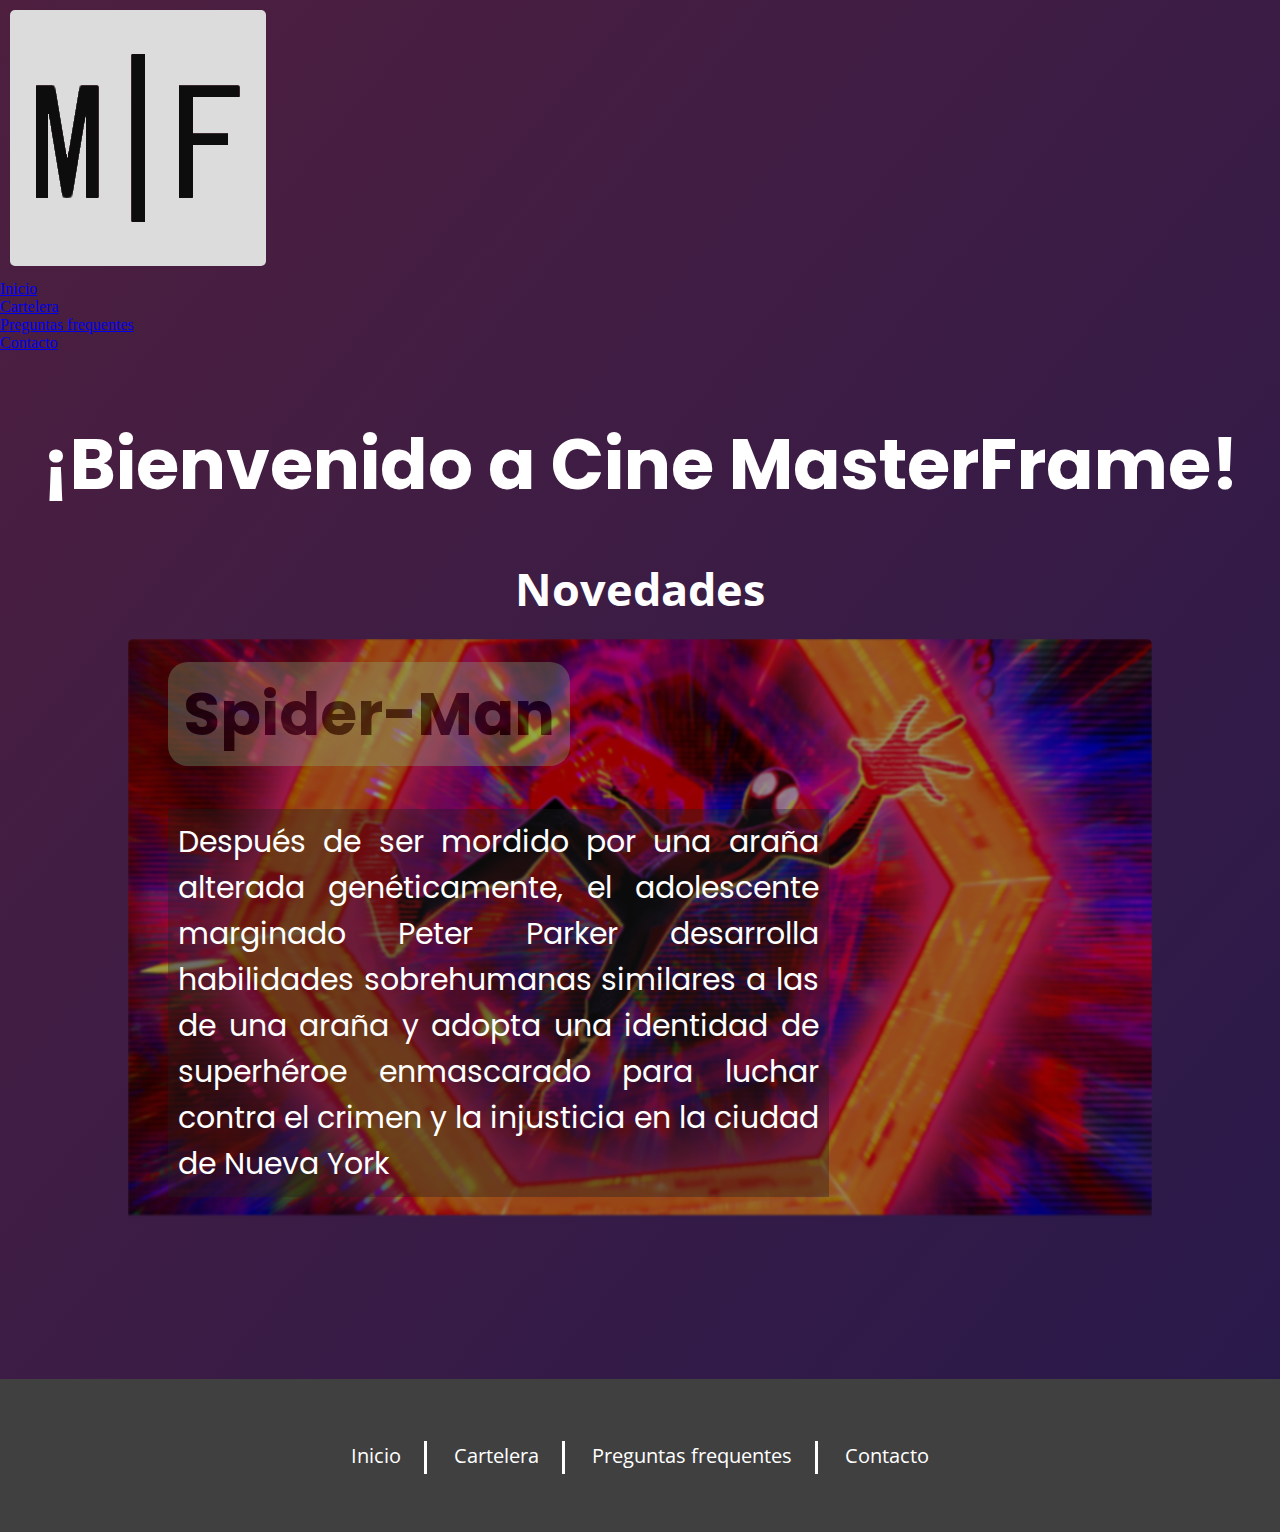
==== index.html @ a343399d "Nuevo logo" ====
<!DOCTYPE html>
<html lang="en">

<head>
    <meta charset="UTF-8">
    <meta name="viewport" content="width=device-width, initial-scale=1.0">
    <link rel="stylesheet" href="./assets/css/styles.css">
    <link rel="preconnect" href="https://fonts.googleapis.com">
    <link rel="preconnect" href="https://fonts.gstatic.com" crossorigin>
    <link href="https://fonts.googleapis.com/css2?family=Open+Sans:ital,wght@0,600;1,400&family=Poppins:ital,wght@0,300;0,400;0,700;1,400&display=swap" rel="stylesheet">
    <link rel="stylesheet" href="https://cdnjs.cloudflare.com/ajax/libs/font-awesome/6.4.2/css/all.min.css">
    <script src="./assets/js/slider.js"></script>
    <link rel="icon" type="image/x-icon" href="./assets/img/logo/icon-mf.ico">

    <title>Inicio | Cine MasterFrame</title>
</head>

<body>
    <header id="header">
		<div id="navbar">
			<div id="logo-container">
				<img src="./assets/img/logo/logo-mf.png" class="logo" alt="MasterFrame logo">
			</div>
			<ul>
				<li><a href="#header">Inicio</a></li>
				<li><a href="./pages/cartelera.html">Cartelera</a></li>
				<li><a href="./pages/servicios.html">Preguntas frequentes</a></li>
				<li><a href="./pages/contacto.html">Contacto</a></li>
			</ul>
		</div>
    </header>
      
	<main>
		<h1 class="titulo-pagina">¡Bienvenido a Cine MasterFrame!</h1>

		<h2>Novedades</h2>

		<section class="novedades">
			<div class="slide">
				<div class="info-slide">
					<h3></h3>
					<p></p>
				</div>
				<div class="image-container">
					<img class="slide-image" src="data:," alt="">
				</div>
			</div>
		</section>
	</main>

	<footer>
		<div class="contenido-footer">
			<ul id="lista-footer">
				<li><a href="#header">Inicio</a></li>   
				<li><a href="./pages/cartelera.html">Cartelera</a></li>
				<li><a href="./pages/servicios.html">Preguntas frequentes</a></li>
				<li><a href="./pages/contacto.html">Contacto</a></li>
			</ul>
		</div>
	</footer>
</body>

</html>
---- assets/css/styles.css ----
@import 'animation.css';
@import 'slider.css';
@import 'cards.css';
@import 'peliculas.css';
@import 'faq.css';

/* saco configuraciones por defecto de CSS */
* {
	margin: 0;
	padding: 0;
	box-sizing: border-box;
}

/* creo variables para las fuentes de google fonts */
:root {
	--poppins: 'Poppins', sans-serif;
	--open-sans: 'Open Sans', sans-serif;
	--negro: #0D0D0D;
	--grisoscuro: #404040;
	--grisclaro: #D9D9D9;
	--blanco: #F2F2F2;
	--padding-container: 50px 0;
}

body {
	background-image: linear-gradient(to bottom right, #4e1f3f, #27194b);
	display: flex;
	min-height: 100svh;
	flex-direction: column;
}

main {
	flex: 1;
}

/* estilo para el header y nav */

.navbar {
	background-color: var(--negro);
	padding: 5px 35px;
	align-items: center;
	display: flex;
	height: 100px;
	justify-content: space-between;
}

.logo-container {
	height: 100%;
}

.logo {
	border-radius: 15px;
    height: 100%;
	cursor: pointer;
	padding: 10px;
}

/* magia en el nav */

.navbar ul li {
	list-style: none;
	display: inline-block;
	margin: 0 20px;
}

.navbar ul li a {
	font-size: 2.2rem;
	color: var(--blanco);
	text-decoration: none;
	font-family: var(--open-sans);
	text-transform: uppercase;
	padding-bottom: 5px;
	border-bottom: 3px solid rgba(0,0,0,0);
	transition: border-bottom-color 1.5s;
}

.navbar ul li a:hover {
	color: var(--grisclaro);
	border-bottom-color: var(--blanco);
}

/* estilos para cada section*/

section {
	background-color: #c185d400;
	max-width: 80svw;
	margin: 20px auto;
	padding: 10px 40px 40px 30px;
	text-align: justify;
	text-justify: inter-word;
	border-radius: 40px;
}

h1 {
	text-align: center;
}

h2 {
	font-family: var(--open-sans);
	text-align: center;
	color: white;
	font-size: 45px;
	padding-top: 20px;
}

.titulo-pagina {
    font-size: 70px;
	padding-top: 60px;
    padding-bottom: 20px;
    font-family: var(--poppins);
    color: white;
}

p {
	font-family: var(--open-sans);
	font-size: 35px;
}

form {
	display: flex;
	flex-direction: column;
	flex-flow: wrap;
	align-items: center;
	background: #e2e2e2;
	justify-content: space-around;
	border-radius: 10px;
	margin: 0 auto;
	width: 70%;
	padding: 40px 0;
}

fieldset {
	width: 90%;
	margin: auto;
	margin-bottom: 20px;
	padding: 10px;
}

.form-group {
	display: flex;
	flex-direction: row;
	justify-content: space-between;
	padding: 10px 15px;
}

input, select, textarea {
	padding: 8px 15px;
	border: 1px solid grey;
	border-radius: 20px;
}

textarea {
	resize: vertical;
	min-height: 100px;
}

.box-comentario {
	flex: 0 0 100%;
	display: flex;
	flex-direction: column;
}
.item > input {
	flex-grow: 3;
}

label {
	font-family: var(--poppins);
	display: block;
	padding-bottom: 10px; 
}

.item {
	flex: 0 0 45%;
	display: flex;
	flex-direction: column;
}

legend {
	font-family: var(--poppins);
	margin-left: 20px;
	background-color: #add3b6;
	padding: 5px 10px;
	border-radius: 10px;
}

.form-registro {
	display: flex;
	flex-direction: column;
	flex-flow: wrap;
	align-items: center;
	background: #e2e2e2;
	padding: 35px;
	border-radius: 10px;
}

input:not([type="radio"]):hover, select:hover {
	border: 1px solid rgb(0, 0, 0);
}

form > button {
	padding: 10px;
	border-radius: 25px;
	border: none;
	color: white;
	display: inline-block;
	cursor: pointer;
	padding: 15px 35px;
	font-size: 15px;
	font-family: var(--open-sans);
}

button[type="submit"] {
	background-color: #5fcc63;
}

button[type="submit"]:hover {
	background-color: #5dec62;
}

button[type="reset"] {
	background-color: #cf2f2f;
}

button[type="reset"]:hover {
	background-color: #f73838;
}

.notificacion {
	animation: fadeOut 1.5s 5s forwards;
	opacity: 0.95;
	position: fixed;
	bottom: 25px;
	right: 25px;
	font-family: var(--open-sans);
	font-size: 17px;
	color: white;
	padding: 15px;
	border-radius: 10px;
	display: flex;
	align-items: center;
}

.exito {
	background-color: #4ec050;
}

.fallo {
	background-color: rgb(228, 72, 72);
}

.notificacion > i {
	margin-right: 10px;
	font-size: 30px;
}

.fa-check {
	color: #0b7224;
}

.fa-xmark {
	color: #970505;
}

/* aca le doy margen cuando voy bajando con el navegador y que el efecto sea agradable a la vista*/
section [id] {
	scroll-margin-top: 25px;
}

html {
	scroll-behavior: smooth;
}

/* Footer */
footer {
	background-color: var(--grisoscuro);
	height: 20svh;
	height: 17svh;
	display: flex;
	justify-content: center;
	align-items: center;
}

#lista-footer > li {
	padding: 8px;
	display: inline;
}

#lista-footer > li > a:hover {
	color: var(--grisclaro);
	text-decoration: underline;
	text-underline-offset: 4px;
}

#lista-footer > li > a {
	color: white;
	margin: 15px;
	text-decoration: none;
	font-size: 20px;
	font-family: var(--open-sans);
}

#lista-footer > li:not(:last-child) {
	border-right: 3px solid white;
}
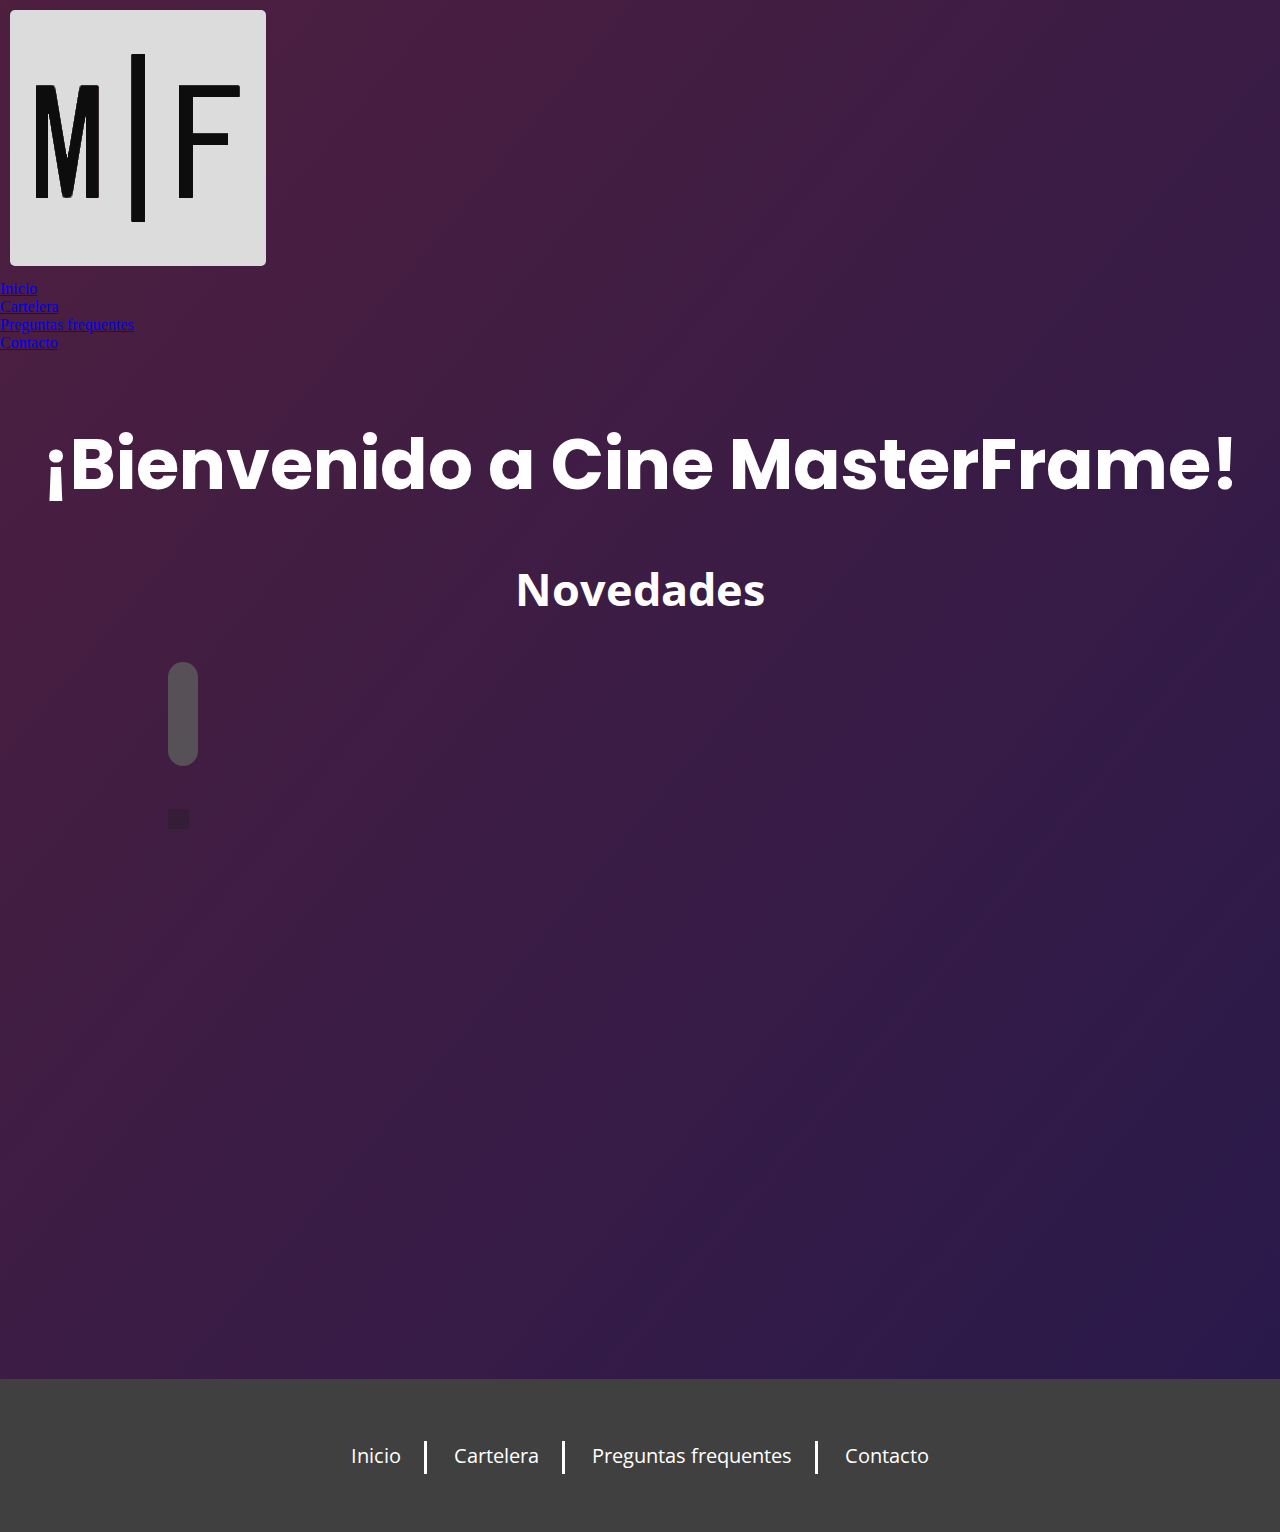
==== commit 2a78e580: "Cambiar slider.js a index.js, unificar json" ====
--- a/index.html
+++ b/index.html
@@ -9,8 +9,8 @@
     <link rel="preconnect" href="https://fonts.gstatic.com" crossorigin>
     <link href="https://fonts.googleapis.com/css2?family=Open+Sans:ital,wght@0,600;1,400&family=Poppins:ital,wght@0,300;0,400;0,700;1,400&display=swap" rel="stylesheet">
     <link rel="stylesheet" href="https://cdnjs.cloudflare.com/ajax/libs/font-awesome/6.4.2/css/all.min.css">
-    <script src="./assets/js/slider.js"></script>
     <link rel="icon" type="image/x-icon" href="./assets/img/logo/icon-mf.ico">
+    <script src="./assets/js/index.js"></script>
 
     <title>Inicio | Cine MasterFrame</title>
 </head>
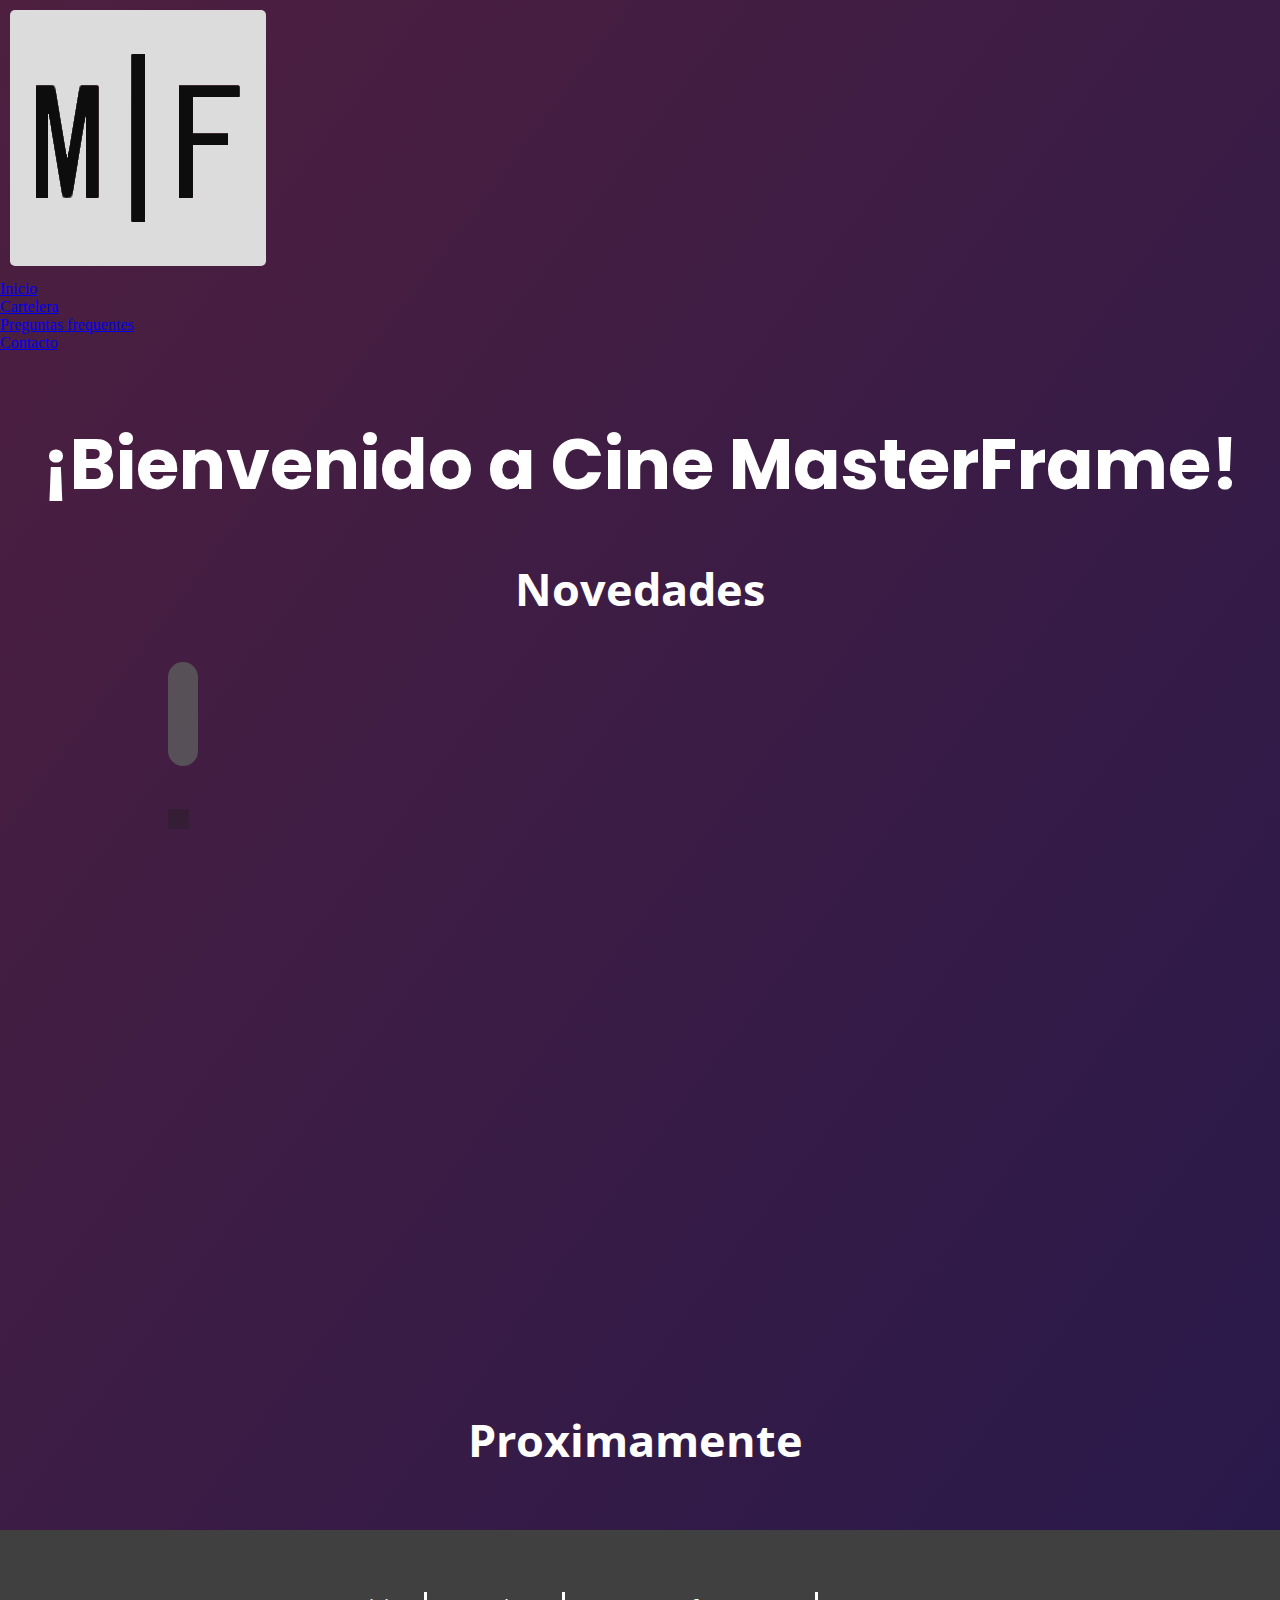
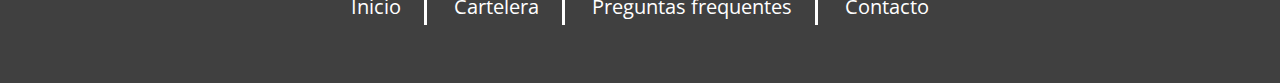
==== commit 0ea630d2: "Incluir trailers en index.html" ====
--- a/index.html
+++ b/index.html
@@ -46,17 +46,22 @@
 				</div>
 			</div>
 		</section>
+
+		<section id="trailers">
+			<h2>Proximamente</h2>
+
+			<div id="trailers-container">
+			</div>
+		</section>
 	</main>
 
 	<footer>
-		<div class="contenido-footer">
-			<ul id="lista-footer">
-				<li><a href="#header">Inicio</a></li>   
-				<li><a href="./pages/cartelera.html">Cartelera</a></li>
-				<li><a href="./pages/servicios.html">Preguntas frequentes</a></li>
-				<li><a href="./pages/contacto.html">Contacto</a></li>
-			</ul>
-		</div>
+		<ul id="lista-footer">
+			<li><a href="#header">Inicio</a></li>   
+			<li><a href="./pages/cartelera.html">Cartelera</a></li>
+			<li><a href="./pages/servicios.html">Preguntas frequentes</a></li>
+			<li><a href="./pages/contacto.html">Contacto</a></li>
+		</ul>
 	</footer>
 </body>
 
--- a/assets/css/styles.css
+++ b/assets/css/styles.css
@@ -5,6 +5,7 @@
 @import 'faq.css';
 
 /* saco configuraciones por defecto de CSS */
+
 * {
 	margin: 0;
 	padding: 0;
@@ -12,6 +13,7 @@
 }
 
 /* creo variables para las fuentes de google fonts */
+
 :root {
 	--poppins: 'Poppins', sans-serif;
 	--open-sans: 'Open Sans', sans-serif;
@@ -79,7 +81,7 @@
 	border-bottom-color: var(--blanco);
 }
 
-/* estilos para cada section*/
+/* estilos para cada section */
 
 section {
 	background-color: #c185d400;
@@ -271,6 +273,7 @@
 }
 
 /* Footer */
+
 footer {
 	background-color: var(--grisoscuro);
 	height: 20svh;
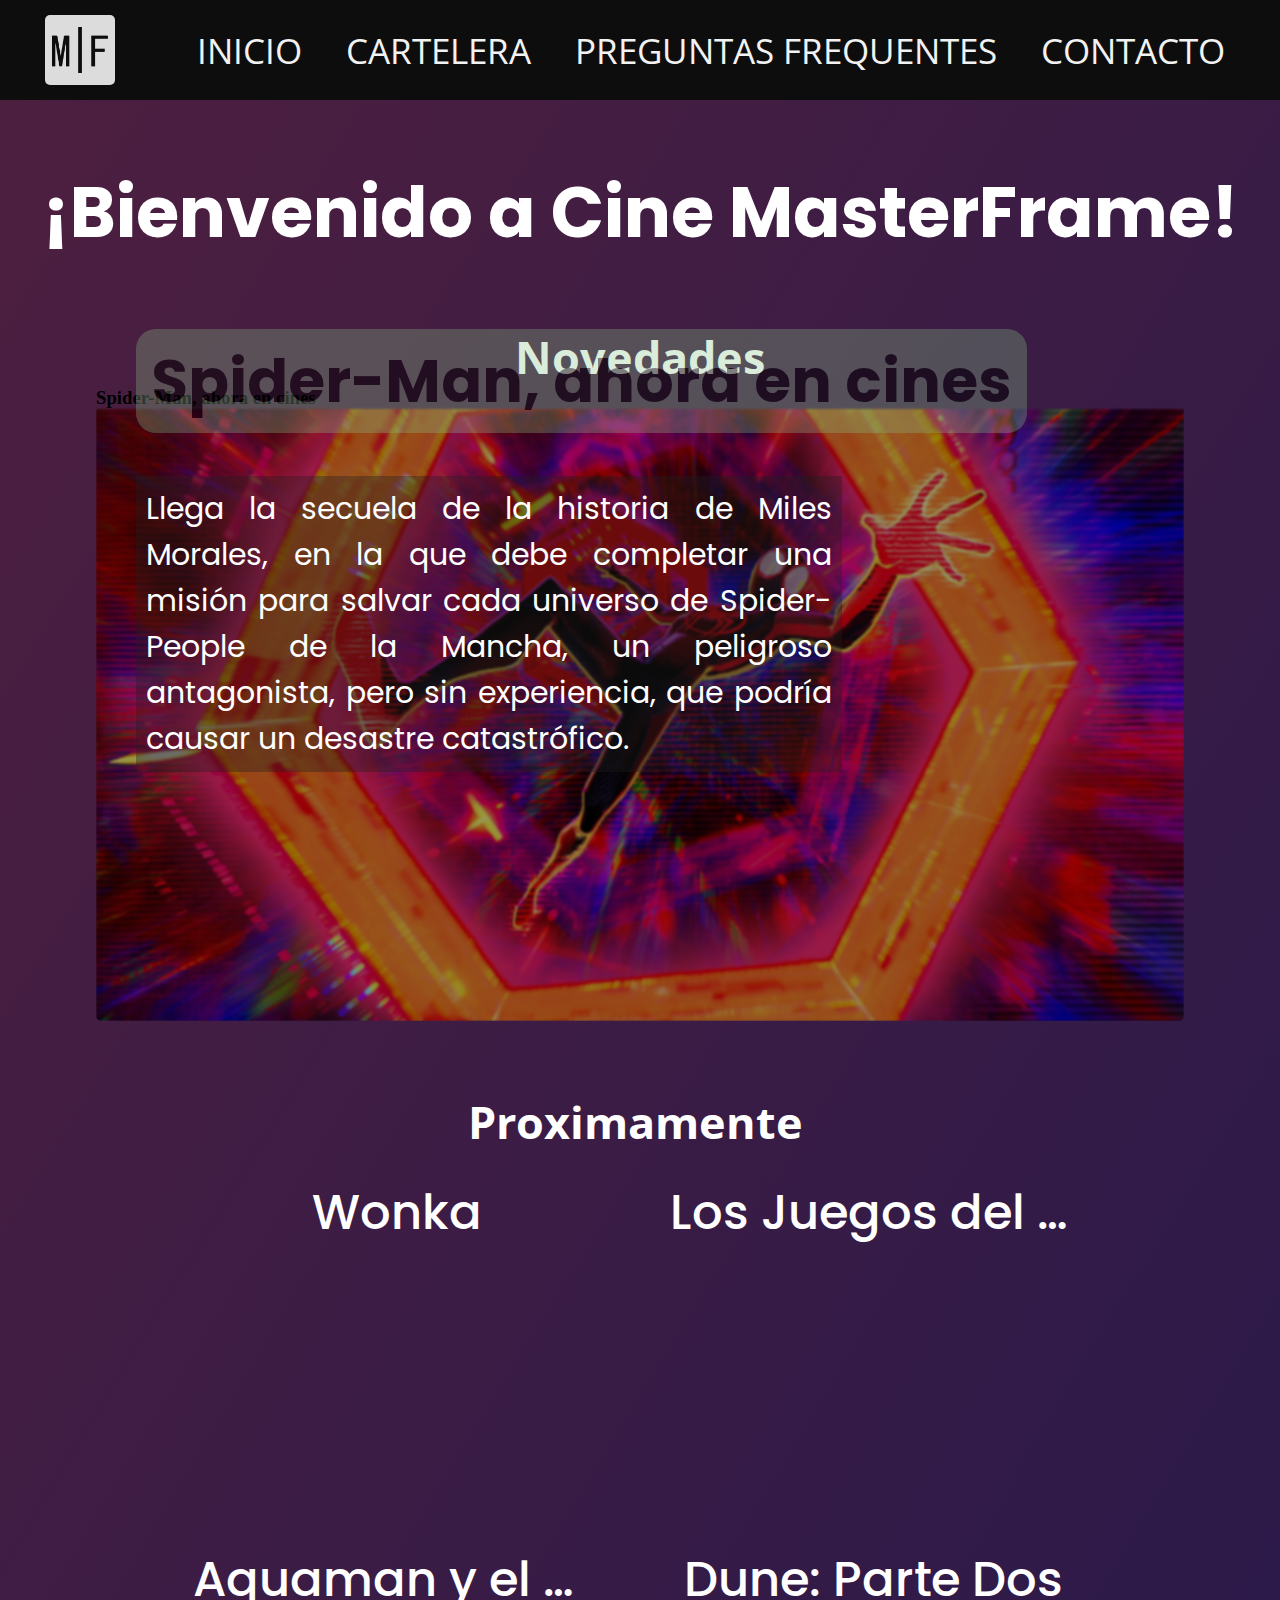
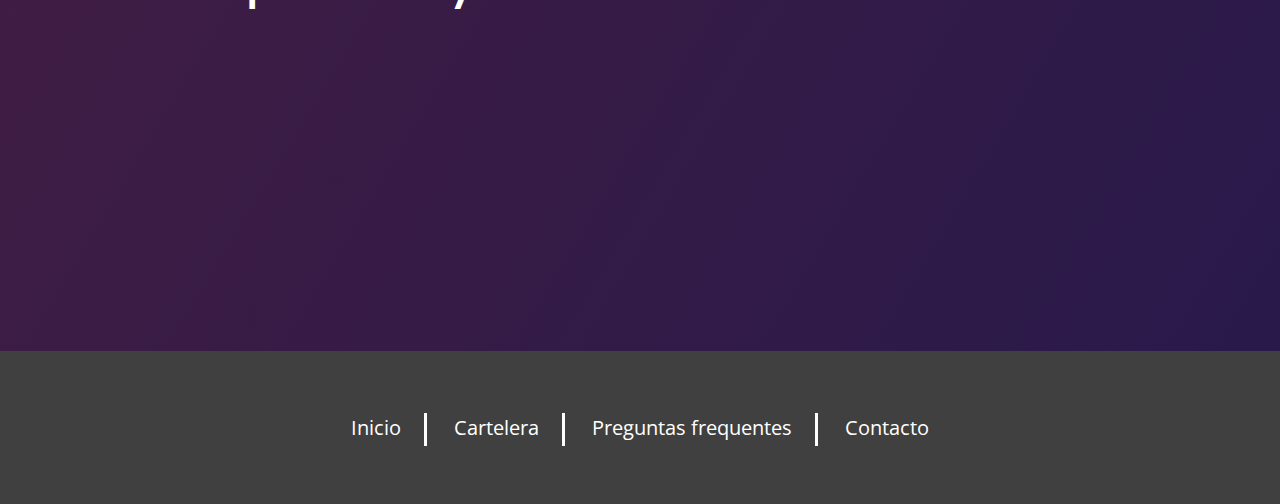
==== commit 7e001f41: "Cambias algunas clases por IDs" ====
--- a/index.html
+++ b/index.html
@@ -33,16 +33,21 @@
 	<main>
 		<h1 class="titulo-pagina">¡Bienvenido a Cine MasterFrame!</h1>
 
-		<h2>Novedades</h2>
+		
 
-		<section class="novedades">
-			<div class="slide">
-				<div class="info-slide">
+		<section id="novedades">
+			<h2>Novedades</h2>
+
+			<div id="slide">
+				<h3 id="titulo"></h3>
+
+				<div id="info-slide">
 					<h3></h3>
 					<p></p>
 				</div>
-				<div class="image-container">
-					<img class="slide-image" src="data:," alt="">
+
+				<div id="image-container">
+					<img id="slide-image" src="data:," alt="">
 				</div>
 			</div>
 		</section>
--- a/assets/css/styles.css
+++ b/assets/css/styles.css
@@ -1,8 +1,8 @@
-@import 'animation.css';
+@import './contacto/formulario.css';
+@import './cartelera/cartelera.css';
 @import 'slider.css';
-@import 'cards.css';
-@import 'peliculas.css';
-@import 'faq.css';
+@import './faq/faq.css';
+@import 'trailers.css';
 
 /* saco configuraciones por defecto de CSS */
 
@@ -37,7 +37,7 @@
 
 /* estilo para el header y nav */
 
-.navbar {
+#navbar {
 	background-color: var(--negro);
 	padding: 5px 35px;
 	align-items: center;
@@ -46,7 +46,7 @@
 	justify-content: space-between;
 }
 
-.logo-container {
+#logo-container {
 	height: 100%;
 }
 
@@ -59,13 +59,13 @@
 
 /* magia en el nav */
 
-.navbar ul li {
+#navbar ul li {
 	list-style: none;
 	display: inline-block;
 	margin: 0 20px;
 }
 
-.navbar ul li a {
+#navbar ul li a {
 	font-size: 2.2rem;
 	color: var(--blanco);
 	text-decoration: none;
@@ -76,7 +76,7 @@
 	transition: border-bottom-color 1.5s;
 }
 
-.navbar ul li a:hover {
+#navbar ul li a:hover {
 	color: var(--grisclaro);
 	border-bottom-color: var(--blanco);
 }
@@ -118,152 +118,8 @@
 	font-size: 35px;
 }
 
-form {
-	display: flex;
-	flex-direction: column;
-	flex-flow: wrap;
-	align-items: center;
-	background: #e2e2e2;
-	justify-content: space-around;
-	border-radius: 10px;
-	margin: 0 auto;
-	width: 70%;
-	padding: 40px 0;
-}
+/* aca le doy margen cuando voy bajando con el navegador y que el efecto sea agradable a la vista */
 
-fieldset {
-	width: 90%;
-	margin: auto;
-	margin-bottom: 20px;
-	padding: 10px;
-}
-
-.form-group {
-	display: flex;
-	flex-direction: row;
-	justify-content: space-between;
-	padding: 10px 15px;
-}
-
-input, select, textarea {
-	padding: 8px 15px;
-	border: 1px solid grey;
-	border-radius: 20px;
-}
-
-textarea {
-	resize: vertical;
-	min-height: 100px;
-}
-
-.box-comentario {
-	flex: 0 0 100%;
-	display: flex;
-	flex-direction: column;
-}
-.item > input {
-	flex-grow: 3;
-}
-
-label {
-	font-family: var(--poppins);
-	display: block;
-	padding-bottom: 10px; 
-}
-
-.item {
-	flex: 0 0 45%;
-	display: flex;
-	flex-direction: column;
-}
-
-legend {
-	font-family: var(--poppins);
-	margin-left: 20px;
-	background-color: #add3b6;
-	padding: 5px 10px;
-	border-radius: 10px;
-}
-
-.form-registro {
-	display: flex;
-	flex-direction: column;
-	flex-flow: wrap;
-	align-items: center;
-	background: #e2e2e2;
-	padding: 35px;
-	border-radius: 10px;
-}
-
-input:not([type="radio"]):hover, select:hover {
-	border: 1px solid rgb(0, 0, 0);
-}
-
-form > button {
-	padding: 10px;
-	border-radius: 25px;
-	border: none;
-	color: white;
-	display: inline-block;
-	cursor: pointer;
-	padding: 15px 35px;
-	font-size: 15px;
-	font-family: var(--open-sans);
-}
-
-button[type="submit"] {
-	background-color: #5fcc63;
-}
-
-button[type="submit"]:hover {
-	background-color: #5dec62;
-}
-
-button[type="reset"] {
-	background-color: #cf2f2f;
-}
-
-button[type="reset"]:hover {
-	background-color: #f73838;
-}
-
-.notificacion {
-	animation: fadeOut 1.5s 5s forwards;
-	opacity: 0.95;
-	position: fixed;
-	bottom: 25px;
-	right: 25px;
-	font-family: var(--open-sans);
-	font-size: 17px;
-	color: white;
-	padding: 15px;
-	border-radius: 10px;
-	display: flex;
-	align-items: center;
-}
-
-.exito {
-	background-color: #4ec050;
-}
-
-.fallo {
-	background-color: rgb(228, 72, 72);
-}
-
-.notificacion > i {
-	margin-right: 10px;
-	font-size: 30px;
-}
-
-.fa-check {
-	color: #0b7224;
-}
-
-.fa-xmark {
-	color: #970505;
-}
-
-/* aca le doy margen cuando voy bajando con el navegador y que el efecto sea agradable a la vista*/
 section [id] {
 	scroll-margin-top: 25px;
 }
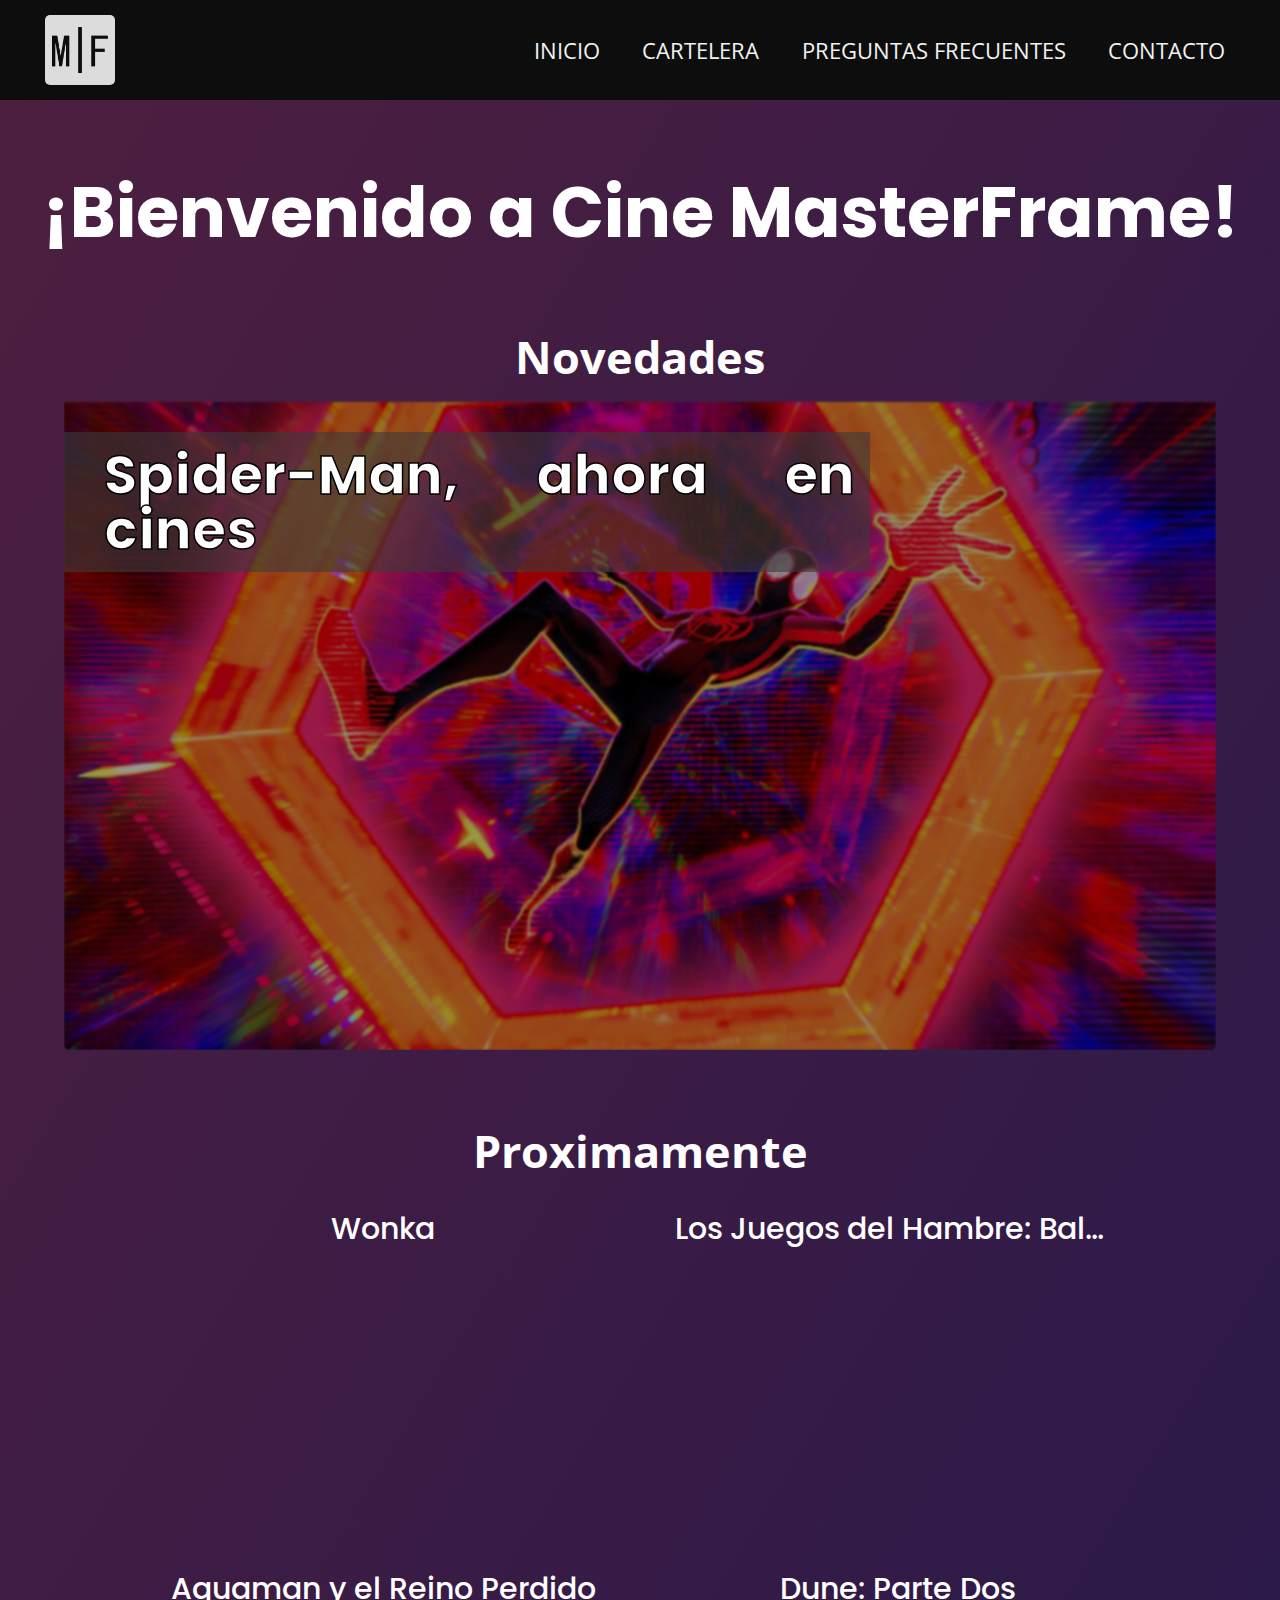
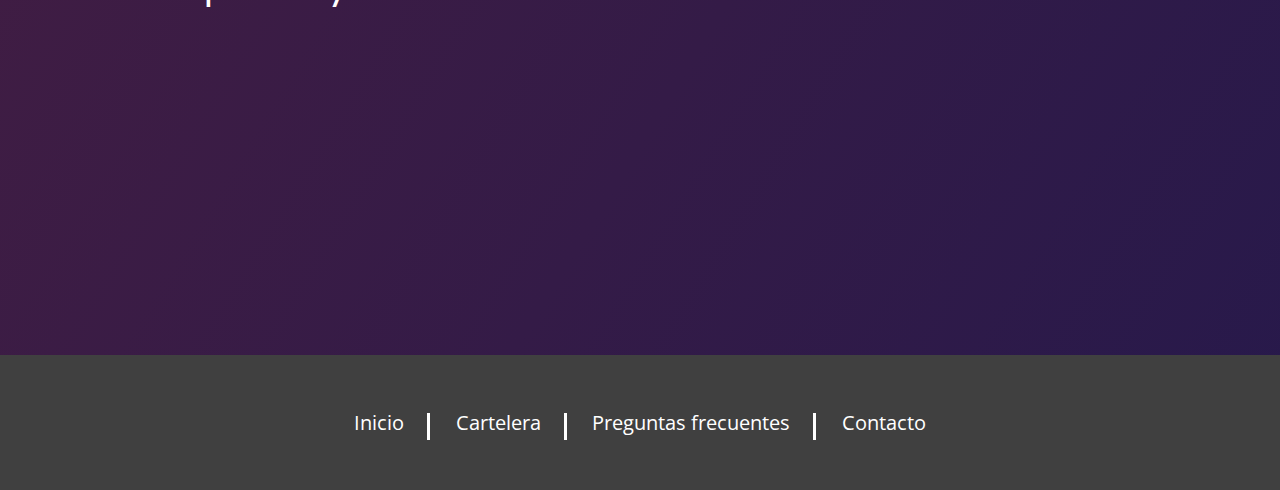
==== commit da722d19: "Typo" ====
--- a/index.html
+++ b/index.html
@@ -24,7 +24,7 @@
 			<ul>
 				<li><a href="#header">Inicio</a></li>
 				<li><a href="./pages/cartelera.html">Cartelera</a></li>
-				<li><a href="./pages/servicios.html">Preguntas frequentes</a></li>
+				<li><a href="./pages/servicios.html">Preguntas frecuentes</a></li>
 				<li><a href="./pages/contacto.html">Contacto</a></li>
 			</ul>
 		</div>
@@ -64,7 +64,7 @@
 		<ul id="lista-footer">
 			<li><a href="#header">Inicio</a></li>   
 			<li><a href="./pages/cartelera.html">Cartelera</a></li>
-			<li><a href="./pages/servicios.html">Preguntas frequentes</a></li>
+			<li><a href="./pages/servicios.html">Preguntas frecuentes</a></li>
 			<li><a href="./pages/contacto.html">Contacto</a></li>
 		</ul>
 	</footer>
--- a/assets/css/styles.css
+++ b/assets/css/styles.css
@@ -24,6 +24,11 @@
 	--padding-container: 50px 0;
 }
 
+html {
+	scroll-behavior: smooth;
+	font-size: 62.5%;
+}
+
 body {
 	background-image: linear-gradient(to bottom right, #4e1f3f, #27194b);
 	display: flex;
@@ -85,11 +90,10 @@
 
 section {
 	background-color: #c185d400;
-	max-width: 80svw;
+	max-width: 85svw;
 	margin: 20px auto;
-	padding: 10px 40px 40px 30px;
+	padding: 10px 30px 30px 30px;
 	text-align: justify;
-	text-justify: inter-word;
 	border-radius: 40px;
 }
 
@@ -106,7 +110,7 @@
 }
 
 .titulo-pagina {
-    font-size: 70px;
+    font-size: 7rem;
 	padding-top: 60px;
     padding-bottom: 20px;
     font-family: var(--poppins);
@@ -124,19 +128,18 @@
 	scroll-margin-top: 25px;
 }
 
-html {
-	scroll-behavior: smooth;
-}
-
 /* Footer */
 
 footer {
 	background-color: var(--grisoscuro);
-	height: 20svh;
-	height: 17svh;
+	min-height: 15svh;
 	display: flex;
 	justify-content: center;
 	align-items: center;
+}
+
+#lista-footer {
+	margin: 10px;
 }
 
 #lista-footer > li {
@@ -154,10 +157,44 @@
 	color: white;
 	margin: 15px;
 	text-decoration: none;
-	font-size: 20px;
+	font-size: 2rem;
 	font-family: var(--open-sans);
 }
 
 #lista-footer > li:not(:last-child) {
 	border-right: 3px solid white;
 }
+
+@media screen and (max-width: 1024px) {
+	html {
+		font-size: 8px;
+	}
+
+	#navbar ul li {
+		margin: 0 10px;
+	}
+
+	section {
+        max-width: 100%;
+    }
+}
+
+@media screen and (max-width: 768px) {
+	html {
+		font-size: 7px;
+	}
+
+	#navbar {
+		padding: 0 15px;
+	}
+
+	#lista-footer > li {
+		display: block;
+		text-align: center;
+	}
+
+	#lista-footer > li:not(:last-child) {
+		border-right: none;
+		border-bottom: 3px solid white;
+	}
+}
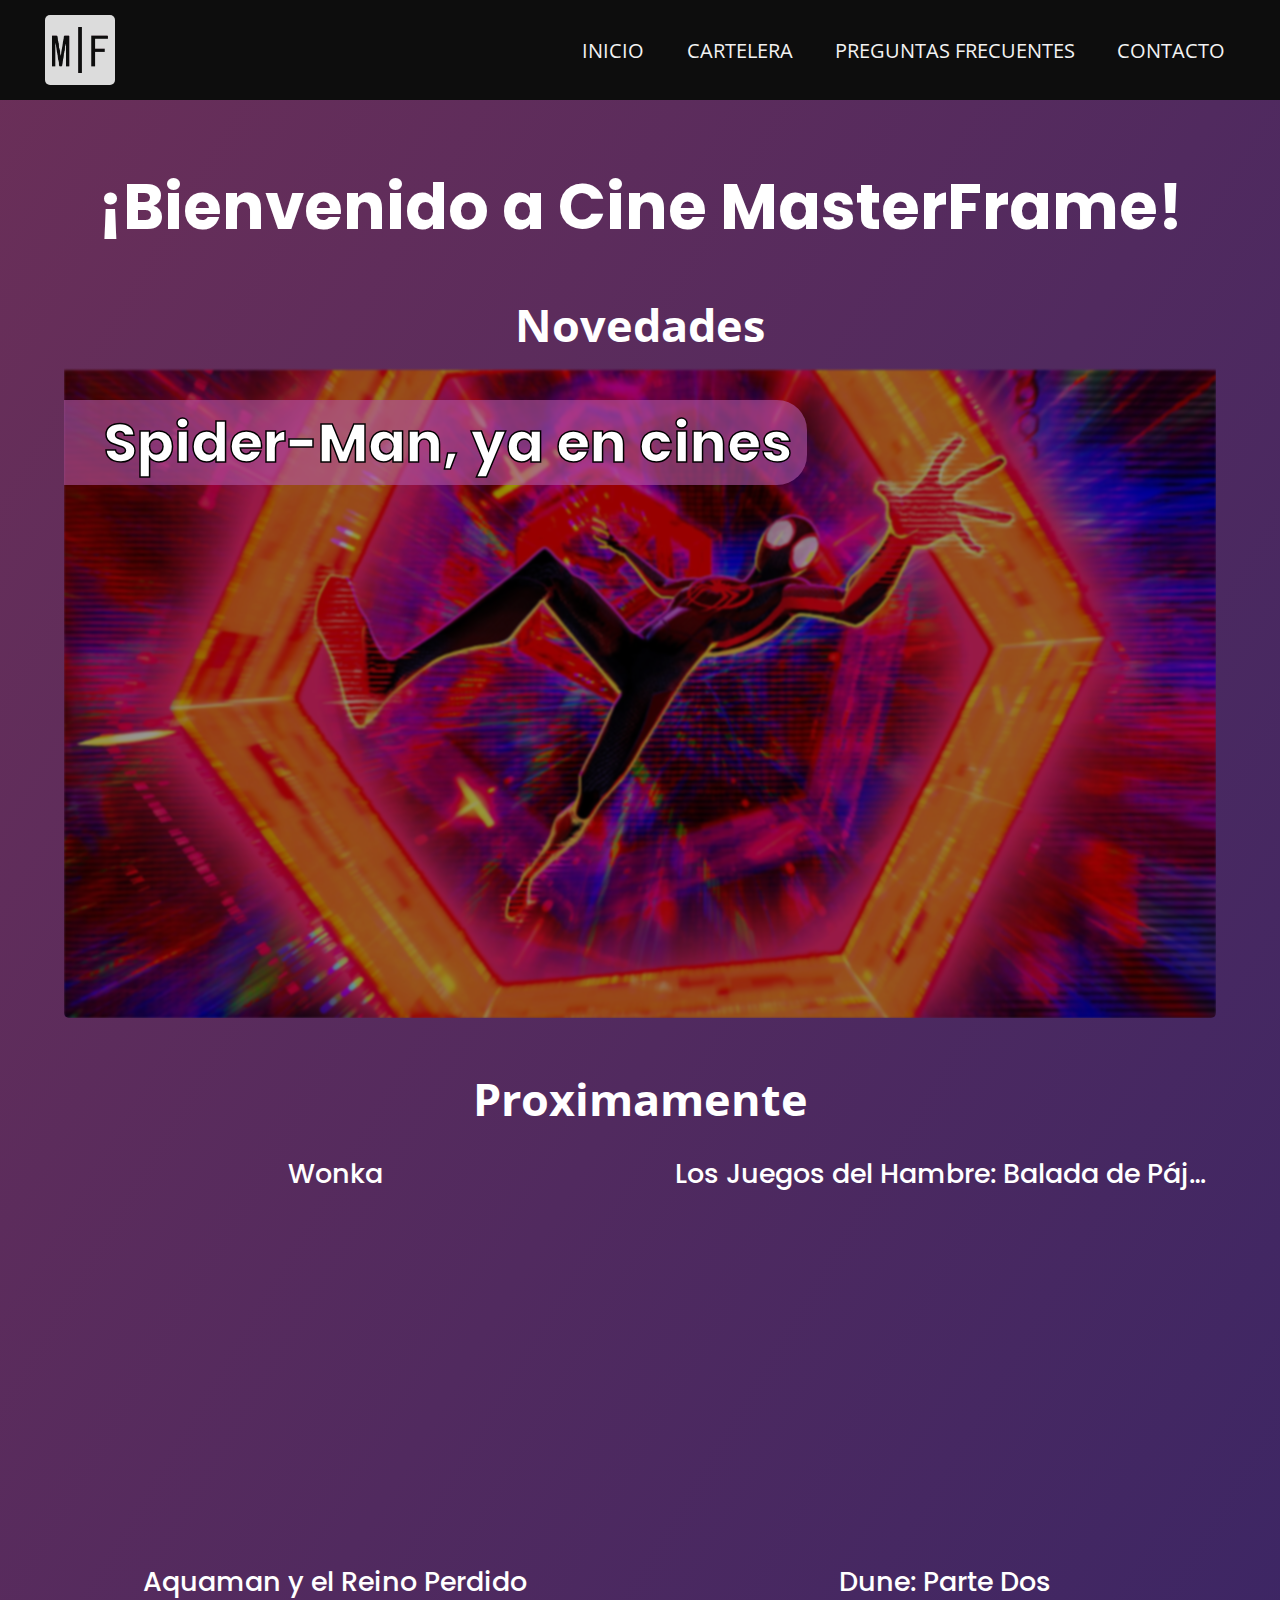
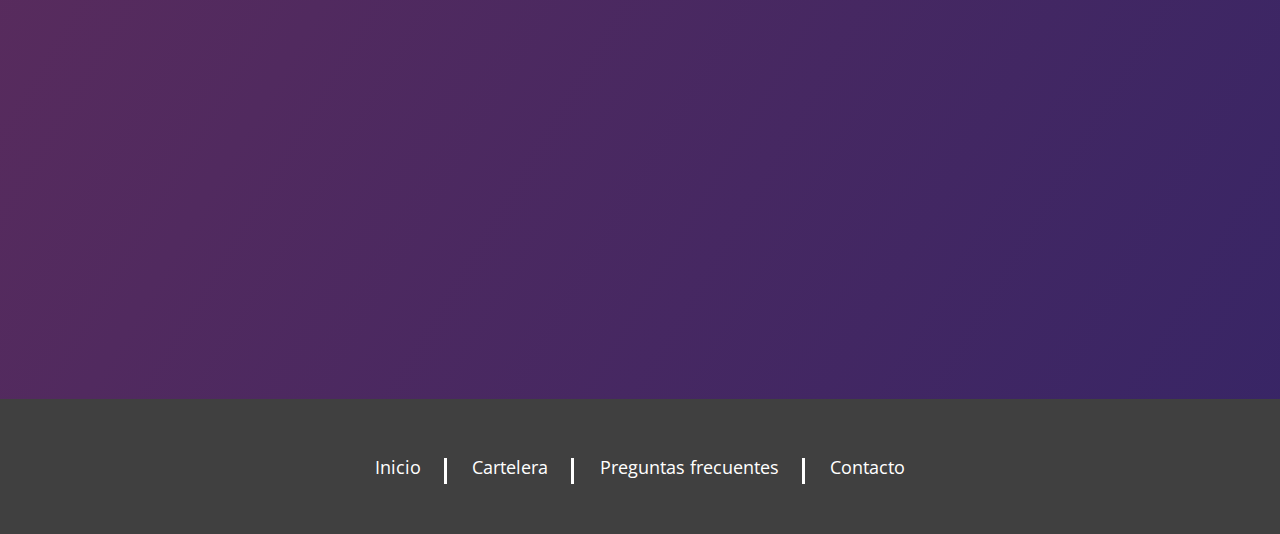
==== commit 824d8701: "Arreglos minimos" ====
--- a/index.html
+++ b/index.html
@@ -19,7 +19,7 @@
     <header id="header">
 		<div id="navbar">
 			<div id="logo-container">
-				<img src="./assets/img/logo/logo-mf.png" class="logo" alt="MasterFrame logo">
+				<img src="./assets/img/logo/logo-mf.png" id="logo" alt="MasterFrame logo">
 			</div>
 			<ul>
 				<li><a href="#header">Inicio</a></li>
@@ -31,9 +31,7 @@
     </header>
       
 	<main>
-		<h1 class="titulo-pagina">¡Bienvenido a Cine MasterFrame!</h1>
-
-		
+		<h1 id="titulo-pagina">¡Bienvenido a Cine MasterFrame!</h1>
 
 		<section id="novedades">
 			<h2>Novedades</h2>
@@ -55,8 +53,7 @@
 		<section id="trailers">
 			<h2>Proximamente</h2>
 
-			<div id="trailers-container">
-			</div>
+			<div id="trailers-container"></div>
 		</section>
 	</main>
 
--- a/assets/css/styles.css
+++ b/assets/css/styles.css
@@ -1,8 +1,10 @@
+@import './inicio/trailers.css';
+@import './inicio/slider-novedades.css';
+@import 'footer.css';
+@import 'navbar.css';
+@import './cartelera/cartelera.css';
+@import './faq/faq.css';
 @import './contacto/formulario.css';
-@import './cartelera/cartelera.css';
-@import 'slider.css';
-@import './faq/faq.css';
-@import 'trailers.css';
 
 /* saco configuraciones por defecto de CSS */
 
@@ -12,7 +14,7 @@
 	box-sizing: border-box;
 }
 
-/* creo variables para las fuentes de google fonts */
+/* Variables para las fuentes de google fonts y colores */
 
 :root {
 	--poppins: 'Poppins', sans-serif;
@@ -21,16 +23,22 @@
 	--grisoscuro: #404040;
 	--grisclaro: #D9D9D9;
 	--blanco: #F2F2F2;
-	--padding-container: 50px 0;
 }
+
+/*
+Reglas generales del HTML. 
+Font-size 62.5% nos permite usar valores como 2rem para referirnos a 20px en vez de tener que hacer calculos a cada rato
+*/
 
 html {
 	scroll-behavior: smooth;
 	font-size: 62.5%;
 }
 
+/* Junto al body flex, nos aseguramos que el main crezca si el body no ocupa 100svh solo con el contenido */
+
 body {
-	background-image: linear-gradient(to bottom right, #4e1f3f, #27194b);
+	background-image: linear-gradient(to bottom right, #6b2f58, #372566);
 	display: flex;
 	min-height: 100svh;
 	flex-direction: column;
@@ -38,52 +46,6 @@
 
 main {
 	flex: 1;
-}
-
-/* estilo para el header y nav */
-
-#navbar {
-	background-color: var(--negro);
-	padding: 5px 35px;
-	align-items: center;
-	display: flex;
-	height: 100px;
-	justify-content: space-between;
-}
-
-#logo-container {
-	height: 100%;
-}
-
-.logo {
-	border-radius: 15px;
-    height: 100%;
-	cursor: pointer;
-	padding: 10px;
-}
-
-/* magia en el nav */
-
-#navbar ul li {
-	list-style: none;
-	display: inline-block;
-	margin: 0 20px;
-}
-
-#navbar ul li a {
-	font-size: 2.2rem;
-	color: var(--blanco);
-	text-decoration: none;
-	font-family: var(--open-sans);
-	text-transform: uppercase;
-	padding-bottom: 5px;
-	border-bottom: 3px solid rgba(0,0,0,0);
-	transition: border-bottom-color 1.5s;
-}
-
-#navbar ul li a:hover {
-	color: var(--grisclaro);
-	border-bottom-color: var(--blanco);
 }
 
 /* estilos para cada section */
@@ -97,19 +59,28 @@
 	border-radius: 40px;
 }
 
-h1 {
-	text-align: center;
+section [id] {
+	scroll-margin-top: 25px;
 }
 
+/* Reglas generales para titulos h2 y parrafos */
+
 h2 {
+	text-align: center;
 	font-family: var(--open-sans);
-	text-align: center;
 	color: white;
 	font-size: 45px;
-	padding-top: 20px;
 }
 
-.titulo-pagina {
+p {
+	font-family: var(--open-sans);
+	font-size: 3.5rem;
+}
+
+/* El titulo con el nombre de la pagina */
+
+#titulo-pagina {
+	text-align: center;
     font-size: 7rem;
 	padding-top: 60px;
     padding-bottom: 20px;
@@ -117,61 +88,12 @@
     color: white;
 }
 
-p {
-	font-family: var(--open-sans);
-	font-size: 35px;
-}
+/* Media queries */
 
-/* aca le doy margen cuando voy bajando con el navegador y que el efecto sea agradable a la vista */
-
-section [id] {
-	scroll-margin-top: 25px;
-}
-
-/* Footer */
-
-footer {
-	background-color: var(--grisoscuro);
-	min-height: 15svh;
-	display: flex;
-	justify-content: center;
-	align-items: center;
-}
-
-#lista-footer {
-	margin: 10px;
-}
-
-#lista-footer > li {
-	padding: 8px;
-	display: inline;
-}
-
-#lista-footer > li > a:hover {
-	color: var(--grisclaro);
-	text-decoration: underline;
-	text-underline-offset: 4px;
-}
-
-#lista-footer > li > a {
-	color: white;
-	margin: 15px;
-	text-decoration: none;
-	font-size: 2rem;
-	font-family: var(--open-sans);
-}
-
-#lista-footer > li:not(:last-child) {
-	border-right: 3px solid white;
-}
-
-@media screen and (max-width: 1024px) {
+/* Laptops y PCs medianas */
+@media screen and (max-width: 1366px) {
 	html {
-		font-size: 8px;
-	}
-
-	#navbar ul li {
-		margin: 0 10px;
+		font-size: 9px;
 	}
 
 	section {
@@ -179,22 +101,26 @@
     }
 }
 
+/* Laptops y PCs chicas */
+@media screen and (max-width: 1024px) {
+	html {
+		font-size: 8px;
+	}
+}
+
+/* Tablets */
 @media screen and (max-width: 768px) {
 	html {
 		font-size: 7px;
 	}
+}
 
-	#navbar {
-		padding: 0 15px;
+/* Celulares */
+@media screen and (max-width: 576px) {
+	html {
+		font-size: 6px;
 	}
-
-	#lista-footer > li {
-		display: block;
-		text-align: center;
-	}
-
-	#lista-footer > li:not(:last-child) {
-		border-right: none;
-		border-bottom: 3px solid white;
-	}
+	section {
+        padding: 10px;
+    }
 }
